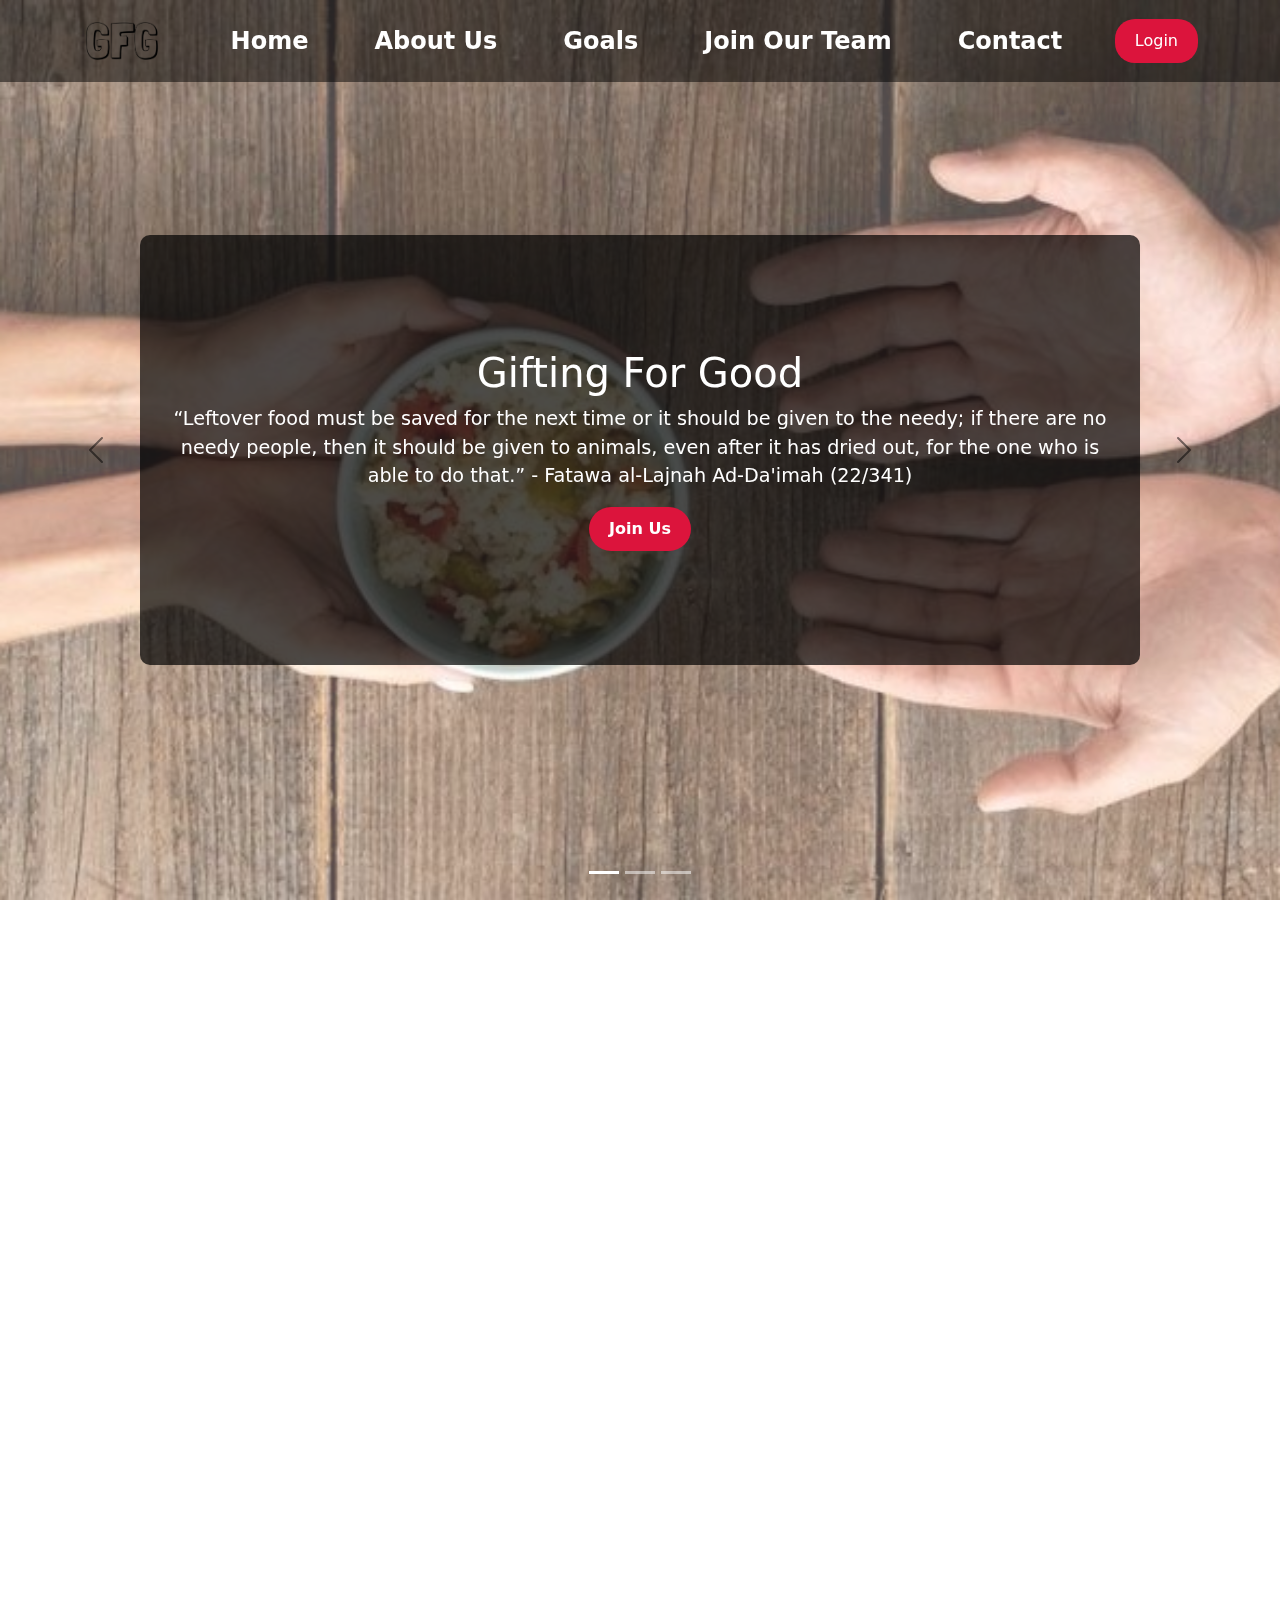
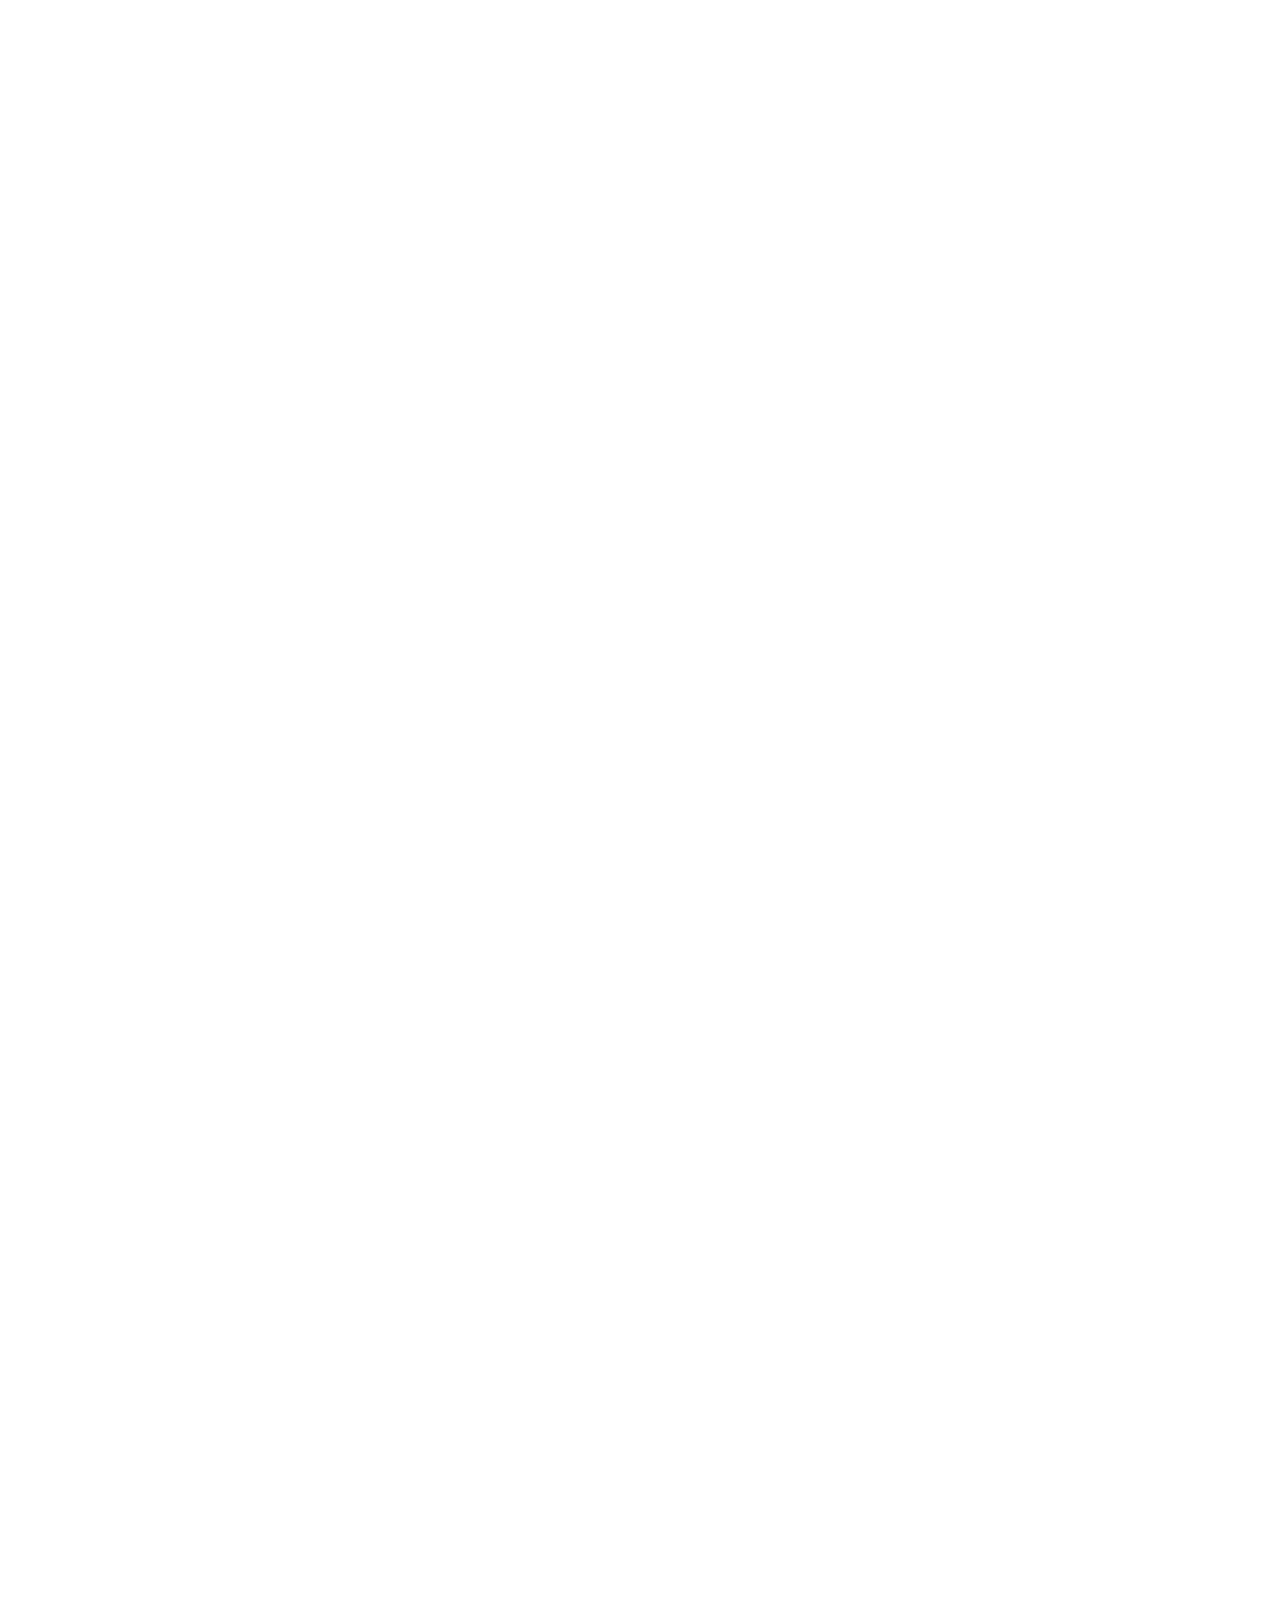
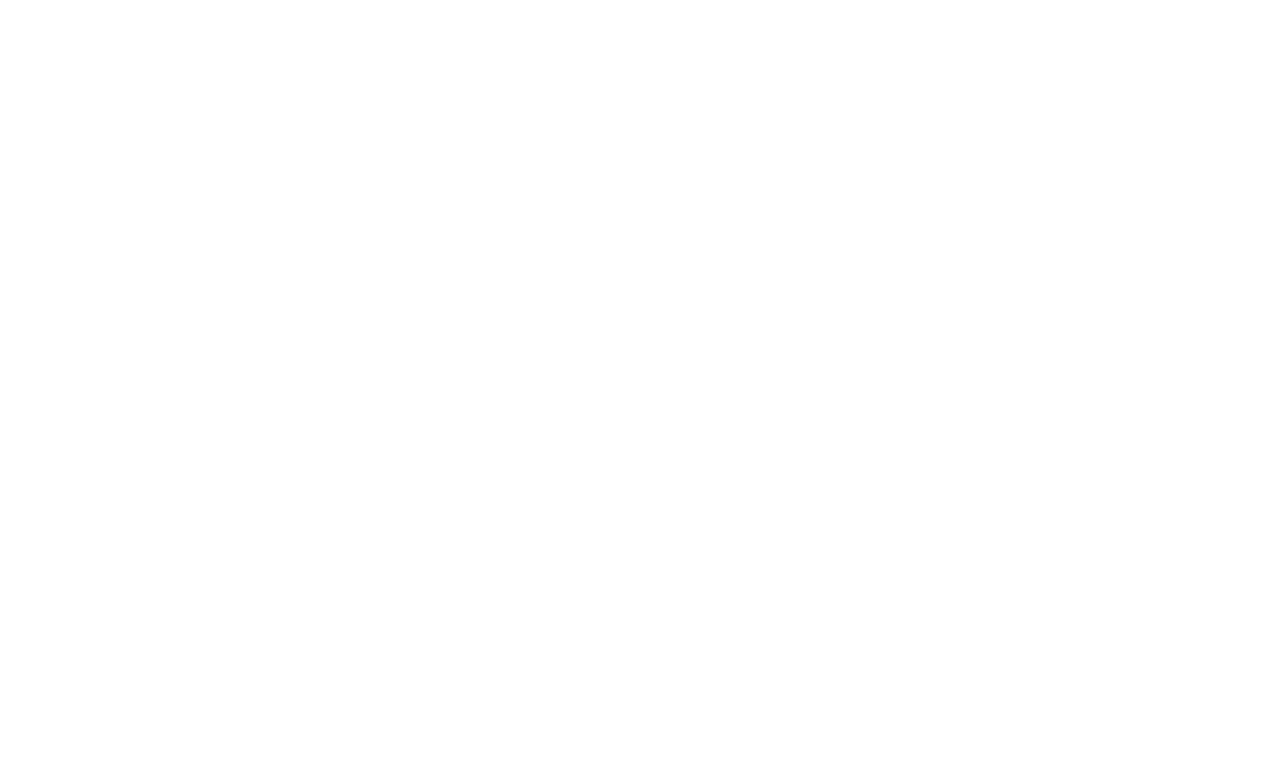
==== new project/index.html @ 53329804 "refactored#1" ====
<!DOCTYPE html>
<html lang="en">
<head>
    <meta charset="UTF-8">
    <meta name="viewport" content="width=device-width, initial-scale=1.0">
    <link href="https://cdn.jsdelivr.net/npm/bootstrap@5.3.3/dist/css/bootstrap.min.css" rel="stylesheet"
    integrity="sha384-QWTKZyjpPEjISv5WaRU9OFeRpok6YctnYmDr5pNlyT2bRjXh0JMhjY6hW+ALEwIH" crossorigin="anonymous">    
    <link rel="stylesheet" href="style.css">
    <link href="https://fonts.googleapis.com/css2?family=Pacifico&display=swap" rel="stylesheet">
    <link rel="stylesheet" href="https://cdnjs.cloudflare.com/ajax/libs/font-awesome/6.5.2/css/all.min.css">
    <title>welcome page</title>
</head>
<body>
    
     <!-- Navbar -->
     <nav class="navbar navbar-expand-lg navbar-light fixed-top">
        <div class="container">
            <a class="navbar-brand" href="#">
                <img src="images/logo.png" alt="logo" class="logo">
            </a>
            <button class="navbar-toggler" type="button" data-toggle="collapse" data-target="#navbarSupportedContent" aria-controls="navbarSupportedContent" aria-expanded="false" aria-label="Toggle navigation">
                <span class="navbar-toggler-icon"></span>
            </button>
            <div class="collapse navbar-collapse" id="navbarSupportedContent">
                <ul class="navbar-nav ml-auto">
                    <li class="nav-item">
                        <a class="nav-link" aria-current="page" href="#carouselExampleIndicators">Home</a>
                    </li>
                    <li class="nav-item">
                        <a class="nav-link" href="#about">About Us</a>
                    </li>
                    <li class="nav-item">
                        <a class="nav-link" href="#goals">Goals</a>
                    </li>
                    <li class="nav-item">
                        <a class="nav-link" href="#employees">Join Our Team</a>
                    </li>
                    <li class="nav-item">
                        <a class="nav-link" href="#contact">Contact</a>
                    </li>
                </ul>
                <button class="button" onclick="location.href='login_form.php'">Login</button>
            </div>
        </div>
    </nav>

    <!-- hero section -->
    <div id="carouselExampleIndicators" class="carousel slide" data-bs-ride="carousel">
        <div class="carousel-indicators">
            <button type="button" data-bs-target="#carouselExampleIndicators" data-bs-slide-to="0" class="active" aria-current="true" aria-label="Slide 1"></button>
            <button type="button" data-bs-target="#carouselExampleIndicators" data-bs-slide-to="1" aria-label="Slide 2"></button>
            <button type="button" data-bs-target="#carouselExampleIndicators" data-bs-slide-to="2" aria-label="Slide 3"></button>
        </div>
        <div class="carousel-inner">
            <div class="carousel-item active">
                <img src="images/img1.jpg" class="d-block w-100-height" alt="img1" style="opacity: 0.7;">
                <div class="carousel-caption carousel1">
                    <h1>Gifting For Good</h1>
                    <p>“Leftover food must be saved for the next time or it should be given to the
                        needy; if there are no needy people, then it should be given to
                        animals, even after it has dried out, for the one who is able to
                        do that.” - Fatawa al-Lajnah Ad-Da'imah (22/341)</p>
                    <button class="button" onclick="location.href='register_form.php'">Join Us</button>
                </div>
            </div>
            <div class="carousel-item">
                <img src="images/img4.jpg" class="d-block w-100-height" alt="img2" style="opacity: 0.7;">
                <div class="carousel-caption carousel1">
                    <h1>Building Stronger Communities Together</h1>
                    <p>“Alone we can do so little; 
                        together we can do so much.” - Helen Keller</p>
                    <button class="button" onclick="location.href='register_form.php'">Join Us</button>
                </div>
            </div>
            <div class="carousel-item">
                <img src="images/img3.jpg" class="d-block w-100-height" alt="img3" style="opacity: 0.7;">
                <div class="carousel-caption carousel1">
                    <h1>Spreading Acts of Kindness</h1>
                    <p>“No act of kindness, no matter how small, is ever wasted.” - Aesop</p>
                    <button class="button" onclick="location.href='register_form.php'">Join Us</button>
                </div>
            </div>
        </div>
        <button class="carousel-control-prev" type="button" data-bs-target="#carouselExampleIndicators" data-bs-slide="prev">
            <span class="carousel-control-prev-icon" aria-hidden="true"></span>
            <span class="visually-hidden">Previous</span>
        </button>
        <button class="carousel-control-next" type="button" data-bs-target="#carouselExampleIndicators" data-bs-slide="next">
            <span class="carousel-control-next-icon" aria-hidden="true"></span>
            <span class="visually-hidden">Next</span>
        </button>
    </div>

    <!-- About Section -->
    <section id="about" class="about-section">
        <div class="container-fluid">
            <div class="row">
                <div class="col-lg-6 about-img">
                    <img src="images/img2.jpg" alt="About Us">
                </div>
                <div class="col-lg-6 about-text">
                    <h2>About Us</h2>
                    <p>Our mission is to make a positive impact on our community by providing essential services and support. We believe in the power of kindness and strive to build a better world together.</p>
                </div>
            </div>
        </div>
    </section>

    <!-- Goals Section -->
    <section id="goals" class="goals-section">
        <div class="container">
            <h2>Our Goals</h2>
            <div class="row">
                <div class="col-md-4">
                    <div class="card">
                        <div class="card-body">
                            <h5 class="card-title">Reduce Food Waste</h5>
                            <p class="card-text">We aim to minimize food waste by creating awareness and promoting practices that save surplus food. Our goal is to ensure that no edible food goes to waste and is redirected to those in need.</p>
                            <p class="card-text">Implementing community food banks and awareness campaigns.</p>
                            <p class="card-text">To combat hunger and reduce environmental impact.</p>
                        </div>
                    </div>
                </div>
                <div class="col-md-4">
                    <div class="card">
                        <div class="card-body">
                            <h5 class="card-title">Redistribution of Surplus Food</h5>
                            <p class="card-text">We are committed to redistributing surplus food to those in need, ensuring that no edible food goes to waste. This helps to combat hunger and supports vulnerable communities.</p>
                            <p class="card-text">Establishing food collection points and distribution networks.</p>
                            <p class="card-text">To ensure food security and reduce food wastage.</p>
                        </div>
                    </div>
                </div>
                <div class="col-md-4">
                    <div class="card">
                        <div class="card-body">
                            <h5 class="card-title">Promote Acts of Kindness</h5>
                            <p class="card-text">Encouraging acts of kindness and generosity within our community helps to create a culture of compassion and empathy. We strive to inspire people to make a difference through small, meaningful actions.</p>
                            <p class="card-text">Launching kindness initiatives and recognition programs.</p>
                            <p class="card-text">To enhance the well-being and happiness of our community.</p>
                        </div>
                    </div>
                </div>
            </div>
        </div>
    </section>

    <!-- Employees Section -->
    <section id="employees" class="employees-section">
        <div class="container">
            <h2>Join Our Team</h2>
            <div class="row">
                <div class="col-md-4">
                    <div class="card">
                        <img src="images/img6.png" class="card-img-top" alt="Employee 1">
                        <div class="card-body">
                            <h5 class="card-title">Make a Difference</h5>
                            <p class="card-text">Join our team and help us reduce food waste while supporting those in need. Be a part of a movement that makes a real impact.</p>
                            <button class="btn btn-primary" onclick="location.href='register_form.php'">Sign Up</button>
                        </div>
                    </div>
                </div>
                <div class="col-md-4">
                    <div class="card">
                        <img src="images/img5.jpeg" class="card-img-top" alt="Employee 2">
                        <div class="card-body">
                            <h5 class="card-title">Community Impact</h5>
                            <p class="card-text">Work with us to build stronger communities by redistributing surplus food and promoting acts of kindness. Your efforts can make a significant difference.</p>
                            <button class="btn btn-primary" onclick="location.href='register_form.php'">Sign Up</button>
                        </div>
                    </div>
                </div>
                <div class="col-md-4">
                    <div class="card">
                        <img src="images/img7.jpg" class="card-img-top" alt="Employee 3">
                        <div class="card-body">
                            <h5 class="card-title">Join Our Mission</h5>
                            <p class="card-text">Become part of our mission to create a more equitable and sustainable future. Your contributions are vital to our success.</p>
                            <button class="btn btn-primary" onclick="location.href='register_form.php'">Sign Up</button>
                        </div>
                    </div>
                </div>
            </div>
        </div>
    </section>

    <!-- Footer Section -->
    <footer id="contact" class="footer-section">
        <div class="container">
            <div class="row">
                <div class="col-md-4">
                    <img src="images/logo-white-removebg-preview.png" alt="logo" class="footer-logo">
                </div>
                <div class="col-md-4">
                    <h5>Contact Us</h5>
                    <p>Email: info@example.com</p>
                    <p>Phone: +1234567890</p>
                </div>
                <div class="col-md-4">
                    <h5>Follow Us</h5>
                    <div class="social-links">
                        <a href="#"><i class="fab fa-facebook-f"></i></a>
                        <a href="#"><i class="fab fa-twitter"></i></a>
                        <a href="#"><i class="fab fa-instagram"></i></a>
                        <a href="#"><i class="fab fa-linkedin"></i></a>
                    </div>
                </div>
            </div>
        </div>
    </footer>






      
<script src="https://code.jquery.com/jquery-3.6.0.min.js"></script>
<script src="https://cdn.jsdelivr.net/npm/@popperjs/core@2.9.2/dist/umd/popper.min.js"></script>
<script src="https://cdn.jsdelivr.net/npm/bootstrap@5.3.3/dist/js/bootstrap.bundle.min.js" integrity="sha384-YvpcrYf0tY3lHB60NNkmXc5s9fDVZLESaAA55NDzOxhy9GkcIdslK1eN7N6jIeHz" crossorigin="anonymous"></script>
<script src="https://cdn.jsdelivr.net/npm/bootstrap@5.0.2/dist/js/bootstrap.bundle.min.js" 
integrity="sha384-MrcW6ZMFYlzcLA8Nl+NtUVF0sA7MsXsP1UyJoMp4YLEuNSfAP+JcXn/tWtIaxVXM" crossorigin="anonymous"></script>
</body>
</html>

<?php
     $servername = "localhost"; // Replace with your server name
     $username = "root"; // Replace with your MySQL username
     $password = ""; // Replace with your MySQL password
     $dbname = "gifts";
 
     // Create connection
     $conn = new mysqli($servername, $username, $password);
 
     // Check connection
    if ($conn->connect_error) {
        die("DB Connection failed: " . $conn->connect_error);
    } 
    
    // Create database
    $sql = "CREATE DATABASE IF NOT EXISTS $dbname";
    if ($conn->query($sql) === TRUE) {
        echo "Database created!<br>";
    } else {
        echo "Error creating database: " . $conn->error;
    }

    // Close connection to create a new one for the database
    $conn->close();

    // Create connection to the new database
    $conn = new mysqli($servername, $username, $password, $dbname);

    // Check connection
    if ($conn->connect_error) {
        die("Connection failed: " . $conn->connect_error);
    }

    // SQL to create table
    $sql = "CREATE TABLE IF NOT EXISTS users (
        uid INT PRIMARY KEY AUTO_INCREMENT,
        username VARCHAR(50) NOT NULL,
        password VARCHAR(50) NOT NULL,
        address VARCHAR(250) NOT NULL,
        phone VARCHAR(50) NOT NULL,
        optional_num VARCHAR(50) null,
        email VARCHAR(50) NOT NULL
    )";

    if ($conn->query($sql) === TRUE) {
        echo "Students table created!<br>";
    } else {
        echo "Error creating table: " . $conn->error;
    }

    // Close connection
    $conn->close();

?>
---- new project/style.css ----
* {
    margin: 0;
    padding: 0;
}

body, html {
    height: 100%;
    overflow-x: hidden;
}

.navbar {
    background: rgba(0, 0, 0, 0.5); 
    transition: background-color 0.3s;
    position: fixed;
    width: 100%;
    z-index: 900;
    padding: 5px 5px;
}


.navbar-nav {
    display: flex;
    align-items: center;
    gap: 10px; /* Adjust the gap between items */
}

.navbar-collapse {
    position: relative;
}

.navbar-brand img {
    width: 80px; /* Adjust logo size */
    height: auto;
}



nav {
    
    display: flex;
    align-items: center;
    justify-content: space-between;
    position: relative;
    padding: 2px 2px;
    animation: swipe-down 0.7s ease-out forwards;
}

@keyframes swipe-down {
    from {
        transform: translateY(-100%);
    }
    to {
        transform: translateY(0);
    }
}

nav ul {
    display: flex;
    align-items: center;
    justify-content: center;
    flex-grow: 1;
    list-style-type: none;

    font-weight: bold;
   
}

nav ul li {
    padding: 10px 20px;
    font-size: 150%;

}

.nav-link {
    color: white !important;
    transition: color 0.3s;
}

.nav-link:hover {
    color:  crimson !important; /* Adjust hover color */
}

.button {
    background-color: crimson;
    color: white;
    border: none;
    padding: 10px 20px;
    border-radius: 20px;
    transition: background-color 0.3s;
}

.button:hover {
    background: darkred;
}


.carousel-item {
    height: 100vh;
}

.w-100-height {
    width: 100%;
    height: 100vh;
    object-fit: cover;
    opacity: 0.7; /* Lower the opacity of the background image */
}

.carousel-caption {
    position: absolute;
    top: 50%;
    left: 50%;
    transform: translate(-50%, -50%);
    background: rgba(0, 0, 0, 0.7);
    padding: 30px; /* Increase padding for more space */
    border-radius: 10px;
    width: 90%; /* Increase width */
    max-width: 1000px; /* Increase maximum width */
    text-align: center; 
    display: flex;
    justify-content: center;
    align-items: center;
    flex-direction: column;
}

.carousel-caption h5, .carousel-caption p, .carousel-caption button {
    color: white;
}

.carousel-caption p {
    font-size: 120%;
}

.carousel-caption button {
    background: crimson;
    border: none;
    padding: 10px 20px;
    border-radius: 25px;
    font-weight: bold;
    cursor: pointer;
    transition: 0.3s;
}

.carousel-caption button:hover {
    background: darkred;
}

.carousel-control-prev-icon,
.carousel-control-next-icon {
    filter: invert(100%);
}




.about-section {
    background: linear-gradient(to right, #f7f7f7, #eaeaea);
    padding: 100px 0;
    height: 100vh;
}

.about-img {
    animation: fade-in 1s ease-out forwards;
}

.about-text {
    padding: 20px;
    display: flex;
    flex-direction: column;
    justify-content: center;
}

.goals-section {
    padding: 100px 0;
    height: 100vh;
    background-color: #f9f9f9;
    animation: fade-in 1s ease-out forwards;
}

.goals-section h2 {
    text-align: center;
    margin-bottom: 40px;
    font-size: 36px;
    font-weight: bold;
}

.card {
    background-color: white;
    border: none;
    border-radius: 10px;
    box-shadow: 0 4px 8px rgba(0, 0, 0, 0.1);
    transition: transform 0.3s, box-shadow 0.3s;
    margin-bottom: 30px;
    padding: 20px;
}

.card:hover {
    transform: translateY(-10px);
    box-shadow: 0 8px 16px rgba(0, 0, 0, 0.2);
}

.card-title {
    font-size: 24px;
    font-weight: bold;
    margin-bottom: 15px;
}

.card-text {
    font-size: 16px;
    color: #555;
}

@keyframes fade-in {
    from {
        opacity: 0;
        transform: translateY(30px);
    }
    to {
        opacity: 1;
        transform: translateY(0);
    }
}

/* Employees Section */
.employees-section {
    padding: 60px 0;
    background-color: #f9f9f9;
    text-align: center;
}

.employees-section h2 {
    font-size: 2.5rem;
    margin-bottom: 40px;
    color: #333;
    font-weight: 700;
}

.employees-section .card {
    border: none;
    border-radius: 10px;
    box-shadow: 0 4px 8px rgba(0, 0, 0, 0.1);
    transition: transform 0.3s ease, box-shadow 0.3s ease;
}

.employees-section .card:hover {
    transform: translateY(-10px);
    box-shadow: 0 8px 16px rgba(0, 0, 0, 0.2);
}

.employees-section .card-img-top {
    border-top-left-radius: 10px;
    border-top-right-radius: 10px;
    height: 250px;
    object-fit: cover;
}

.employees-section .card-body {
    padding: 20px;
}

.employees-section .card-title {
    font-size: 1.5rem;
    color: #333;
    margin-bottom: 15px;
    font-weight: 600;
}

.employees-section .card-text {
    font-size: 1rem;
    color: #555;
    margin-bottom: 20px;
}

.employees-section .btn {
    background: crimson;
    border: none;
    padding: 10px 20px;
    border-radius: 25px;
    font-weight: bold;
    cursor: pointer;
    transition: 0.3s;
}

.employees-section .btn:hover {
    background: darkred;
}


.footer-section {
    background: #333;
    color: #fff;
    padding: 50px 0;
    text-align: center;
}

.footer-logo {
    width: 150px;
    margin-bottom: 20px;
}

.social-links a {
    color: #fff;
    margin: 0 10px;
    transition: color 0.3s;
}

.social-links a:hover {
    color: crimson;
}

@keyframes fade-in {
    from {
        opacity: 0;
        transform: translateX(-50px);
    }
    to {
        opacity: 1;
        transform: translateX(0);
    }
}
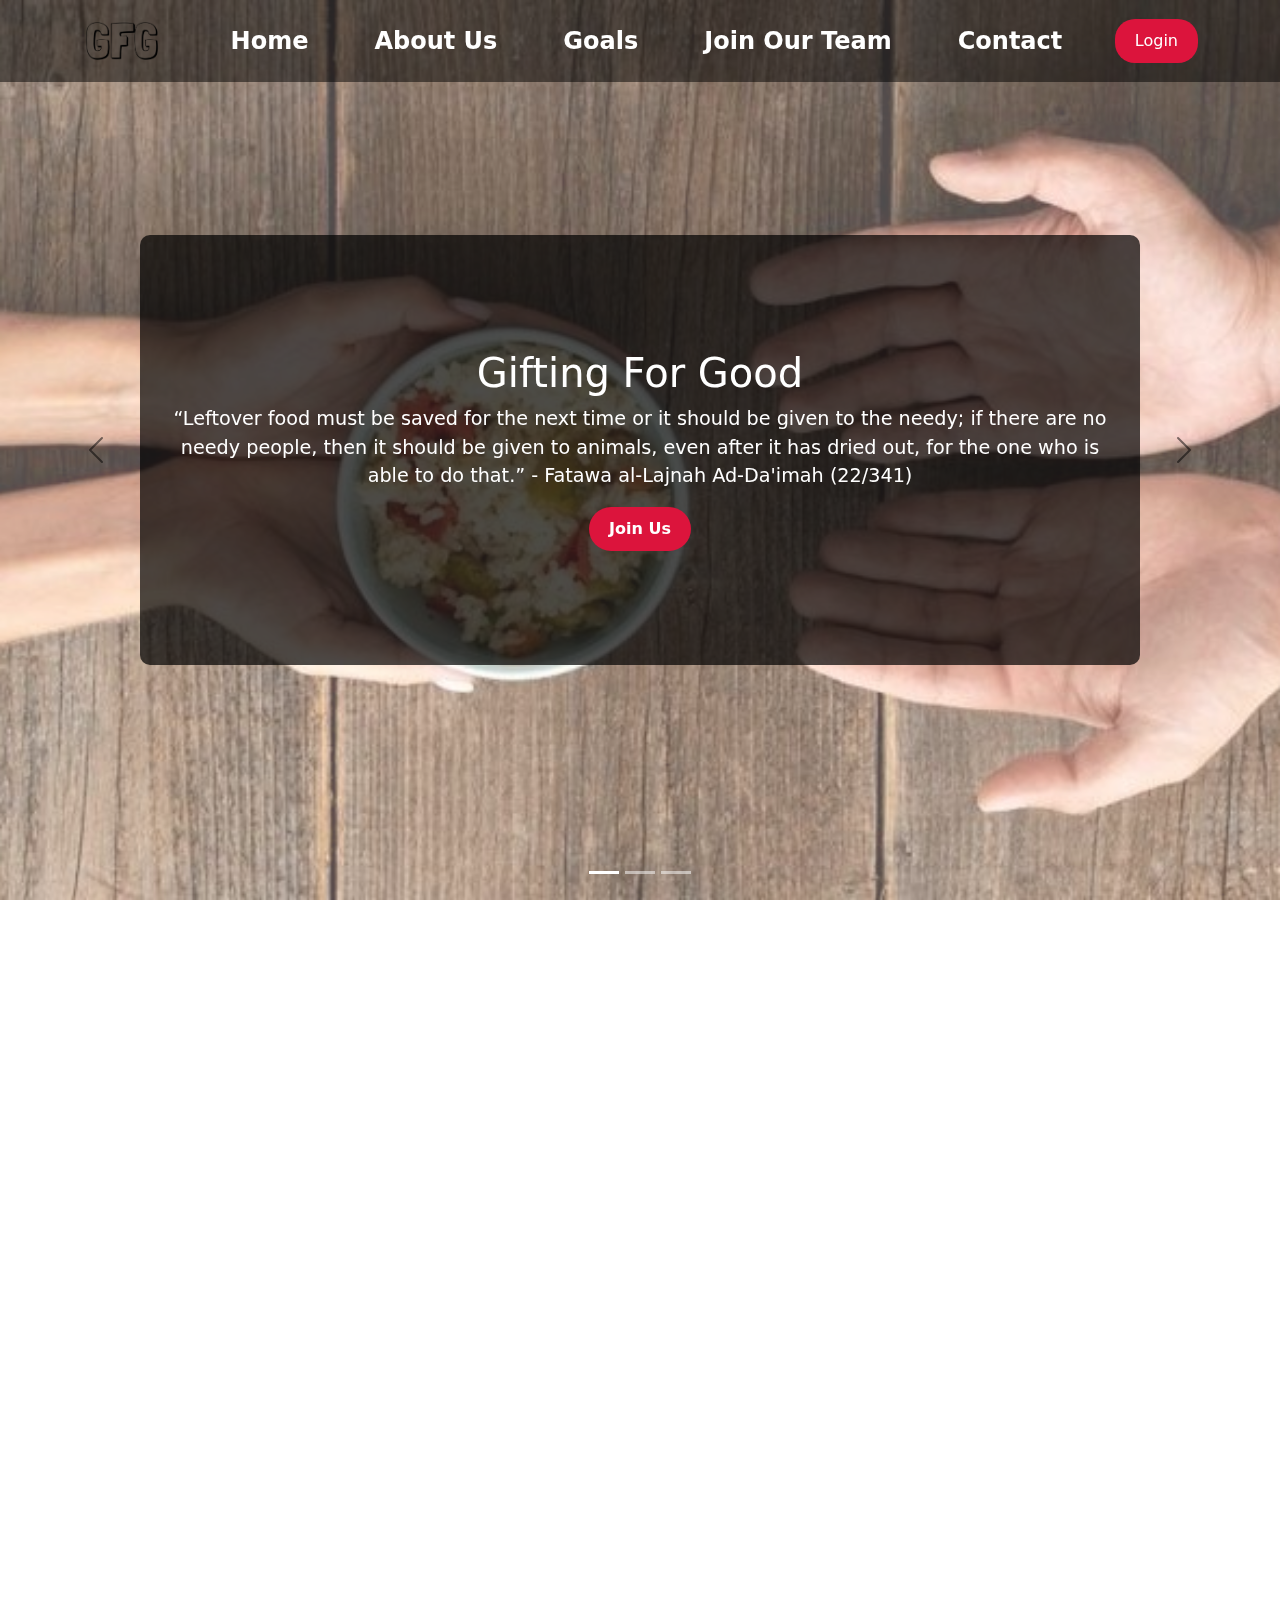
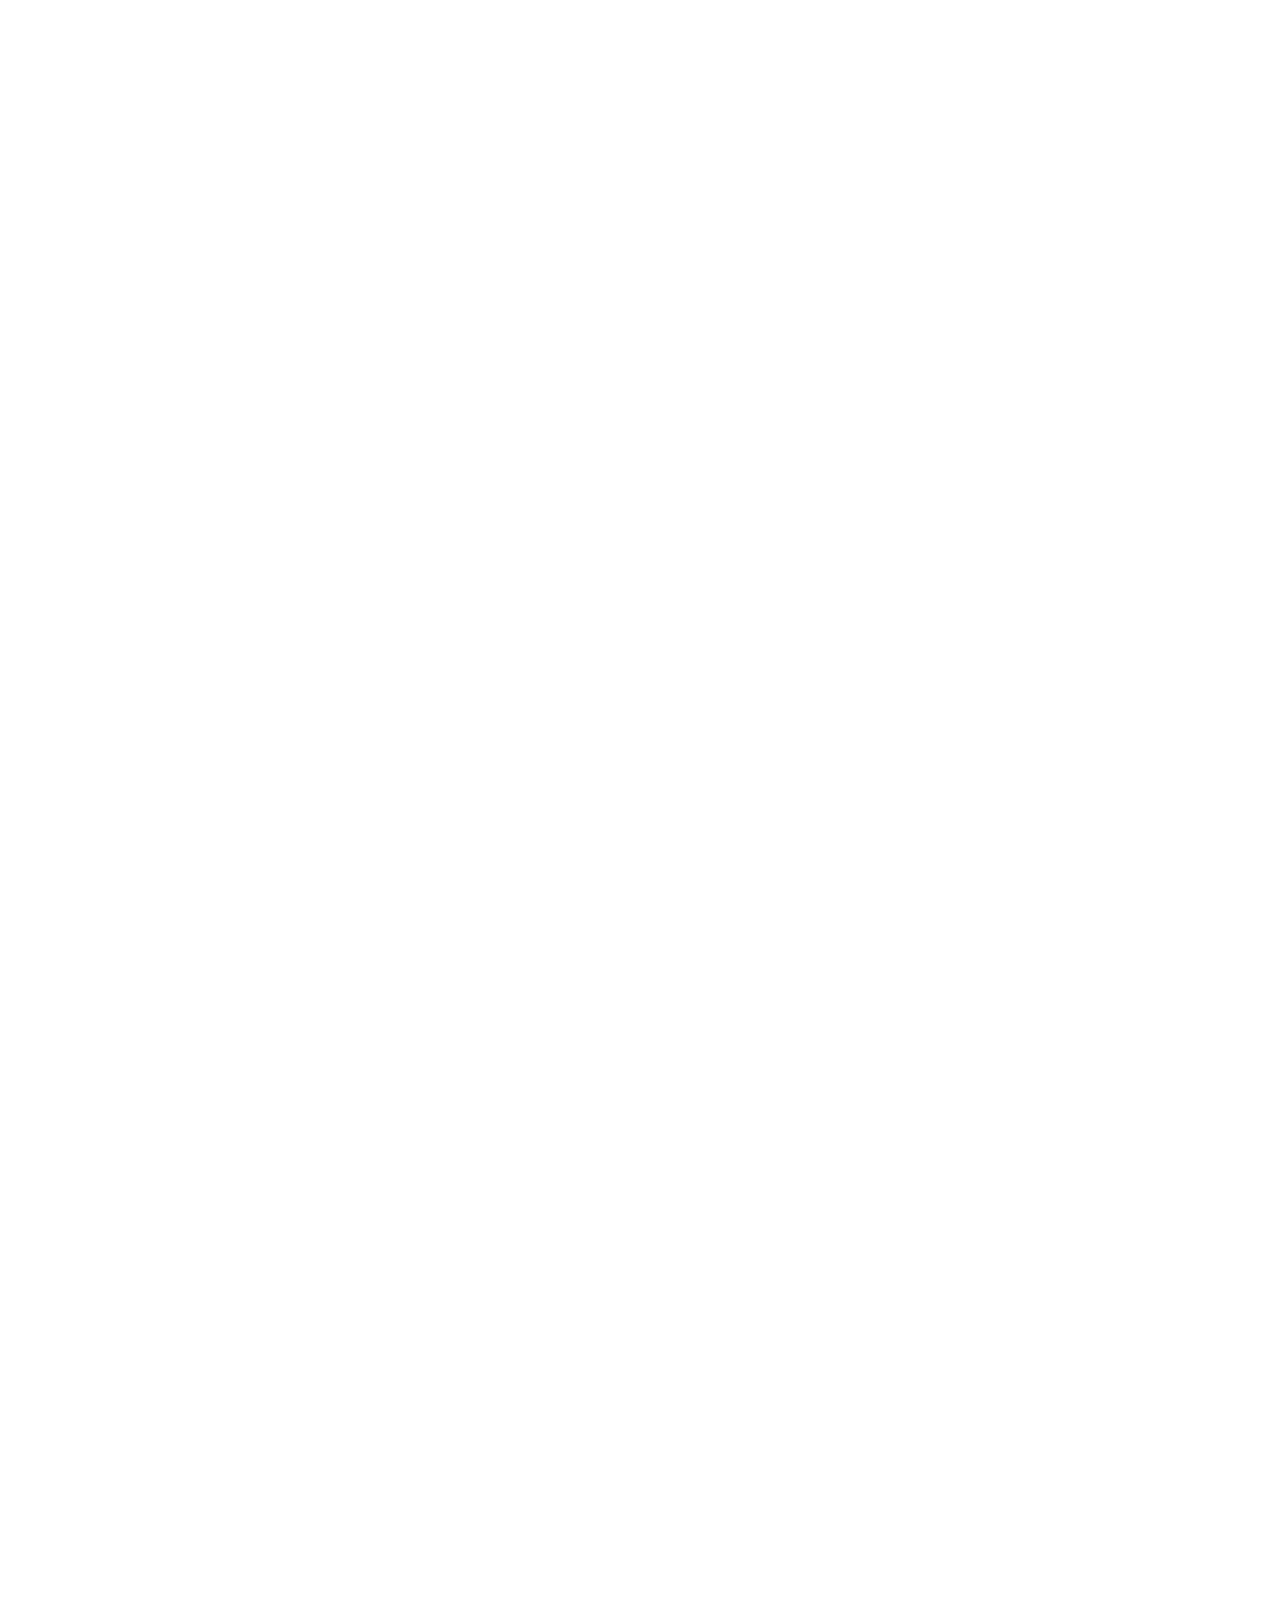
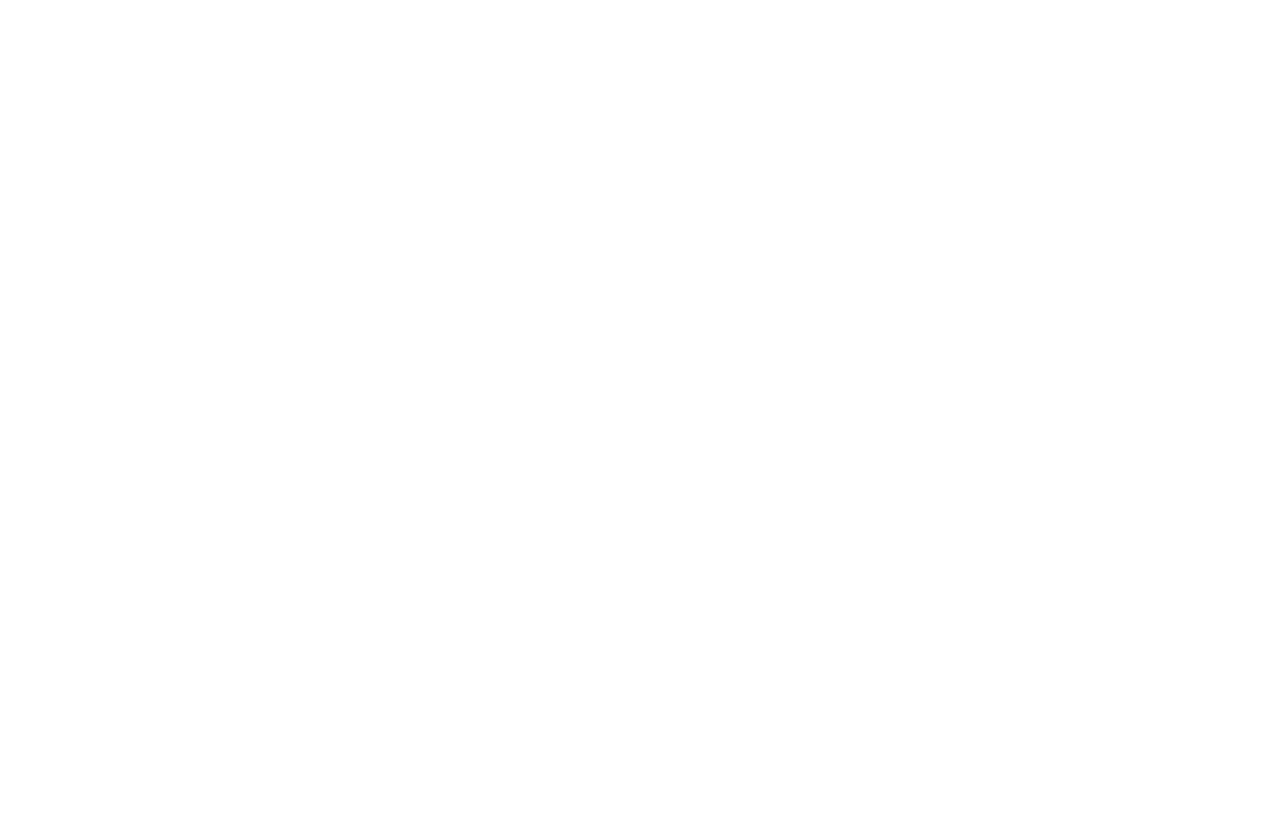
==== commit 545f0b5d: "notice files created,created table in index.html,query add in admin_page and user_page,dashboardstyl" ====
--- a/new project/index.html
+++ b/new project/index.html
@@ -156,7 +156,7 @@
                         <div class="card-body">
                             <h5 class="card-title">Make a Difference</h5>
                             <p class="card-text">Join our team and help us reduce food waste while supporting those in need. Be a part of a movement that makes a real impact.</p>
-                            <button class="btn btn-primary" onclick="location.href='register_form.php'">Sign Up</button>
+                            
                         </div>
                     </div>
                 </div>
@@ -176,7 +176,7 @@
                         <div class="card-body">
                             <h5 class="card-title">Join Our Mission</h5>
                             <p class="card-text">Become part of our mission to create a more equitable and sustainable future. Your contributions are vital to our success.</p>
-                            <button class="btn btn-primary" onclick="location.href='register_form.php'">Sign Up</button>
+                           
                         </div>
                     </div>
                 </div>
@@ -273,7 +273,23 @@
         echo "Error creating table: " . $conn->error;
     }
 
+    $sql_notice = "CREATE TABLE IF NOT EXISTS notice (
+        n_id INT PRIMARY KEY AUTO_INCREMENT,
+        location VARCHAR(255) NOT NULL,
+        description TEXT NOT NULL,
+        created_at TIMESTAMP DEFAULT CURRENT_TIMESTAMP
+    )";
+
+    if ($conn->query($sql_notice) === TRUE) {
+        echo "Notice table created!<br>";
+    } else {
+        echo "Error creating notice table: " . $conn->error;
+    }
+
     // Close connection
     $conn->close();
 
+    // Close connection
+    $conn->close();
+
 ?>